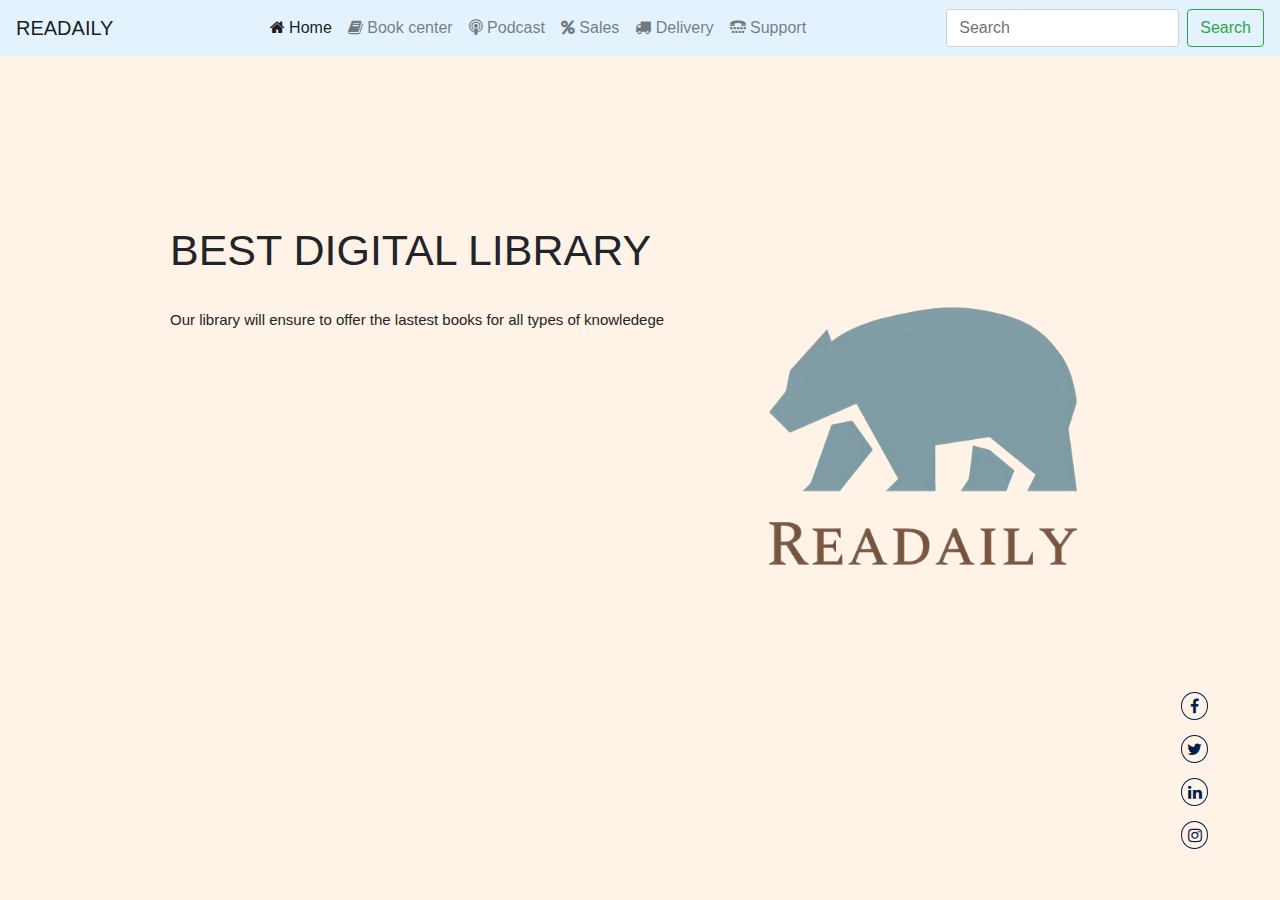
==== index.html @ 7af60c4c "first upload" ====
<html>

<head>
    <meta charset="utf-8">
    <title> Readaily </title>
    <link rel="stylesheet" href="https://maxcdn.bootstrapcdn.com/bootstrap/4.5.2/css/bootstrap.min.css">
    <link rel="stylesheet" href="https://stackpath.bootstrapcdn.com/font-awesome/4.7.0/css/font-awesome.min.css">
    <link rel="stylesheet" href="CSS/style.css">
<!--    scripts   -->
    <script src="https://ajax.googleapis.com/ajax/libs/jquery/3.5.1/jquery.min.js"></script>
    <script src="https://maxcdn.bootstrapcdn.com/bootstrap/4.5.2/js/bootstrap.min.js"></script>
    </head>
    
    <body>
    
      
        
        <nav class="navbar navbar-expand-lg navbar-light" style="background-color: #e3f2fd;">
  <a class="navbar-brand" href="index.html">READAILY</a>
  <button class="navbar-toggler" type="button" data-toggle="collapse" data-target="#navbarSupportedContent" aria-controls="navbarSupportedContent" aria-expanded="false" aria-label="Toggle navigation">
    <span class="navbar-toggler-icon"></span>
  </button>

  <div class="collapse navbar-collapse" id="navbarSupportedContent">
    <ul class="navbar-nav mx-auto">
      <li class="nav-item active">
        <a class="nav-link" href="index.html"><i class="fa fa-home"></i> Home</a>
      </li>
      <li class="nav-item">
        <a class="nav-link" href="BookCenter.html"><i class="fa fa-book"></i> Book center</a>
      </li>
      <li class="nav-item">
        <a class="nav-link" href="Podcast.html"><i class="fa fa-podcast"> </i> Podcast</a>
      </li>
      <li class="nav-item">
        <a class="nav-link" href="Sales.html"><i class="fa fa-percent"> </i> Sales</a>
      </li>
      <li class="nav-item">
        <a class="nav-link" href="Delivery.html"><i class="fa fa-truck"> </i> Delivery</a>
      </li>
      <li class="nav-item">
        <a class="nav-link" href="SupportC.html"><i class="fa fa-tty"> </i> Support</a>
      </li>
    </ul>
    <form class="form-inline my-2 my-lg-0">
      <input class="form-control mr-sm-2" type="search" placeholder="Search" aria-label="Search">
      <button class="btn btn-outline-success my-2 my-sm-0" type="submit">Search</button>
    </form>
  </div>
</nav>
    <div class="container-fluid bg-pink">
        
        <div class="banner">
            <div class="app-text">
                <h1> BEST DIGITAL LIBRARY</h1>
                <p> Our  library  will ensure to offer the lastest books for all types  of knowledege</p>
            </div>
           
        
        <div class="web-picture">
            <img src="images/websiteLogo.PNG">
           
            </div>
        </div>
        
        
        <div class="social-icons">
            <ul>
            
            
            <li><a href="https://facebook.com/" target="_blank"><i class="fa fa-facebook"></i></a></li>
            <li><a href="https://twitter.com/" target="_blank"><i class="fa fa-twitter"></i></a></li>
            <li><a href="https://www.linkedin.com/" target="_blank"><i class="fa fa-linkedin"></i></a></li>
            <li><a href="https://www.instagram.com/" target="_blank"><i class="fa fa-instagram"></i></a></li>
            
            </ul>
        
        
        </div>
             
        
        </div>
    
    
    
    
    
    
    
    
    </body>





























</html>
---- CSS/style.css ----
*{
    margin: 0;
    padding: 0;
    font-family: sans-serif;   
}


body{
    background: #fff2e6;
}

.menu ul {
  list-style-type: none;
  margin: 0;
  padding: 0;
  overflow: hidden;
  background-color: #ccf2ff;
}

.menu li {
  float: left;
}

.menu ul li {
    list-style: none;
    margin: 0 20px;
    color: #000000;
    padding: 16px;
    text-align: center;
    text-decoration: none;
    cursor: pointer;
}

.menu input[type=text] {
  float: right;
  padding: 6px;
  border: none;
  margin-top: 8px;
  margin-right: 16px;
  font-size: 17px;
}

.banner {
    width: 80%;
    height: 70%;
    top: 25%;
    left: 130px;
    position: absolute;
}
.app-text{
    width: 50%;
    float: left;  
}

.app-text h1{
   font-size: 43px;
    width: 640px;
    position: relative;
    margin-left: 40px;
}

.app-text p{
   width: 650px;
    font-size: 15px;
    margin: 30px 0 30px 40px;
    line-height: 25px;
}

.web-picture{
    width: 50%;
    float: right;
    
}

.web-picture img{
    width: 100%;
    margin-top: -20px;
    padding-left: 50px;
}


nav{
    position: sticky;
    z-index: 1000;
}



.social-icons{
    right: 72px;
    bottom: 35px;
    position: absolute;
}


.social-icons ul li {
    list-style: none;
    margin-top: 15px;
    text-align: center;
}


.social-icons ul li a{
    color:  #001f4d;
    border-radius: 50%;
    border: 1px solid #001f4d;
    padding: 5px;
    display: block;
    transition: 0.3s all;
}
.social-icons ul li a:hover{
    background: #001f4d;
    color: #fff;
}
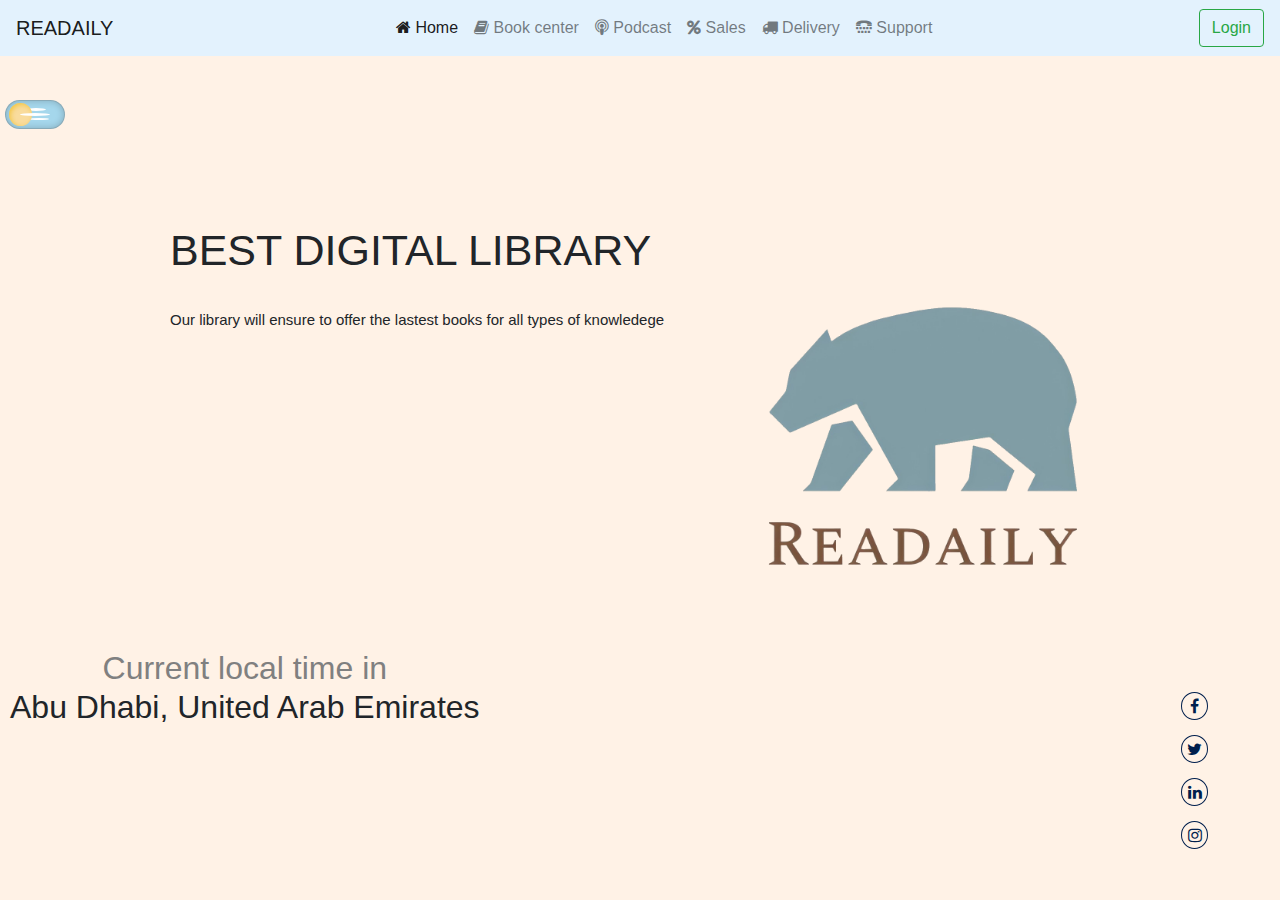
==== commit 29c1bb11: "podcast updated" ====
--- a/index.html
+++ b/index.html
@@ -9,6 +9,7 @@
 <!--    scripts   -->
     <script src="https://ajax.googleapis.com/ajax/libs/jquery/3.5.1/jquery.min.js"></script>
     <script src="https://maxcdn.bootstrapcdn.com/bootstrap/4.5.2/js/bootstrap.min.js"></script>
+    <script src="JS/app.js"></script>
     </head>
     
     <body>
@@ -43,8 +44,8 @@
       </li>
     </ul>
     <form class="form-inline my-2 my-lg-0">
-      <input class="form-control mr-sm-2" type="search" placeholder="Search" aria-label="Search">
-      <button class="btn btn-outline-success my-2 my-sm-0" type="submit">Search</button>
+        <button id="nav_login_1" type="button" class="btn btn-outline-success my-2 my-sm-0" data-toggle="modal" data-target="#login">Login</button>
+        <h4 id="nav_login_2" class="mb-0" style="display: none;text-transform: capitalize;"></h4>
     </form>
   </div>
 </nav>
@@ -62,6 +63,8 @@
            
             </div>
         </div>
+        
+        <div style="text-align:center;padding:1em 0;position: absolute;bottom: 10px;left: 10px;"> <h2><a style="text-decoration:none;" href="https://www.zeitverschiebung.net/en/city/292968"><span style="color:gray;">Current local time in</span><br />Abu Dhabi, United Arab Emirates</a></h2> <iframe src="https://www.zeitverschiebung.net/clock-widget-iframe-v2?language=en&size=large&timezone=Asia%2FDubai" width="100%" height="140" frameborder="0" seamless></iframe> </div>
         
         
         <div class="social-icons">
@@ -85,37 +88,44 @@
     
     
     
+        
+        
+        
+        <!-- Modal -->
+<div class="modal fade" id="login" tabindex="-1" role="dialog" aria-labelledby="loginLabel" aria-hidden="true">
+  <div class="modal-dialog modal-dialog-centered" role="document">
+    <div class="modal-content">
+      <div class="modal-header">
+        <h5 class="modal-title" id="loginLabel">Modal Login</h5>
+        <button type="button" class="close" data-dismiss="modal" aria-label="Close">
+          <span aria-hidden="true">&times;</span>
+        </button>
+      </div>
+      <div class="modal-body">
+        <form class=" was-validated" id="login_form">
+            
+            <div class="form-group">
+      <label for="pwd">Usernmae:</label>
+      <input type="text" placeholder="Username" class="form-control mb-3" required id="username">
+      <div class="valid-feedback">Valid.</div>
+      <div class="invalid-feedback">Please fill out this field.</div>
+    </div>
+            
+            <div class="form-group">
+      <label for="pwd">Password:</label>
+      <input type="password" class="form-control" id="pwd" placeholder="Enter password" name="pswd" required minlength="6">
+      <div class="valid-feedback">Valid.</div>
+      <div class="invalid-feedback">Please fill out this field.</div>
+    </div>
+            <div class="text-center">
+            <button class="btn btn-success mb-3" id="login_btn">Login</button></div>
+        </form>
+      </div>
+    </div>
+  </div>
+</div>
     
     
     
     </body>
-
-
-
-
-
-
-
-
-
-
-
-
-
-
-
-
-
-
-
-
-
-
-
-
-
-
-
-
-
 </html>--- a/CSS/style.css
+++ b/CSS/style.css
@@ -8,7 +8,10 @@
 body{
     background: #fff2e6;
 }
-
+a{
+    text-decoration: none !important;
+    color: inherit;
+}
 .menu ul {
   list-style-type: none;
   margin: 0;
@@ -112,3 +115,260 @@
     background: #001f4d;
     color: #fff;
 }
+
+/*dark mode*/
+
+body.dark {
+    background: #101010;
+    color: #fff;
+}
+
+body.dark nav {
+    background-color: #2d2d2d !important;
+}
+
+body.dark .jumbotron , body.dark .breadcrumb {
+    background: #8a8a8a3d !important;
+}
+
+/*dark input style*/
+
+.toggleWrapper {
+  overflow: hidden;
+  padding: 0 5px;
+position: fixed;
+top: 100px;
+left: 0px;
+}
+
+.toggleWrapper input {
+  position: absolute;
+  left: -99em;
+}
+
+.toggle {
+  cursor: pointer;
+  display: inline-block;
+  position: relative;
+  width: 60px;
+  height: 29px;
+  border: solid 1px #4B4B4B52;
+  background-color: #A5D7EC;
+  border-radius: 84px;
+  box-shadow: inset 0 0 7px rgba(0, 0, 0, .2);
+  transition: background-color 700ms cubic-bezier(0.745, 0.05, 0.55, 0.95);
+}
+
+
+
+.toggle__handler { /* toggle button*/
+  display: inline-block;
+  position: relative;
+  z-index: 1;
+  top: 2px;
+  left: 3px;
+  width: 23px;
+  height: 23px;
+  background-color: #F9DC9D; /* color sun*/
+  border-radius: 50px;
+  box-shadow: 0 2px 6px rgba(0, 0, 0, .3);
+  box-shadow: inset 0 2px 5px rgba(239, 181, 0, .6);
+  transition: all 600ms cubic-bezier(0.78, -0.75, 0.565, 1.55);
+  transform: rotate(-45deg);
+}
+  
+.toggle__handler .crater {
+  position: absolute;
+  background-color: #D2CAB8; /* color crater*/
+  border: solid 1.2px #978C7644;
+  opacity: 0;
+  transition: opacity 500ms ease-in-out;
+  border-radius: 100%;
+}
+.toggle__handler .crater--1 {
+  top: 12px;
+  left: 5px;
+  width: 1px;
+  height: 1px;
+}
+.toggle__handler .crater--2 {
+  top: 4px;
+  left: 12px;
+  width: 2.5px;
+  height: 2.5px;
+}
+.toggle__handler .crater--3 {
+  top: 12px;
+  left: 13px;
+  width: 5px;
+  height: 5px;
+}
+
+.star {
+  position: absolute;
+  background-color: #fff;
+  transition: all 300ms cubic-bezier(0.445, 0.05, 0.55, 0.95);
+  border-radius: 50%;
+}
+
+.star--1 {
+  top: 7px;
+  left: 20px;
+  z-index: 0;
+  width: 20px;
+  height: 3px;
+}
+.star--2 {
+  top: 12px;
+  left: 14px;
+  z-index: 1;
+  width: 30px;
+  height: 3px;
+}
+.star--3 {
+  top: 17px;
+  left: 23px;
+  z-index: 0;
+  width: 20px;
+  height: 2px;
+}
+.star--4 {
+  opacity: 0;
+  transition: all 300ms 0 cubic-bezier(0.445, 0.05, 0.25, 0.95);
+}
+.star--4 {
+  top: 14px;
+  left: 26px;
+  z-index: 0;
+  width: 2px;
+  height: 2px;
+  transform: translate3d(3px, 0, 0);
+}
+
+
+input:checked + .toggle {
+  background-color: #4C5F85; /*toggle BG dark (toggle checked)*/
+}
+
+input:checked + .toggle:before {
+  color: #DAE0EC; /*text ligh inactive*/
+}
+
+input:checked + .toggle:after {
+  color: #4C5F85; /*text dark active*/
+}
+
+input:checked + .toggle .toggle__handler {
+  background-color: #DCDACE; /*toggle button dark active*/
+  box-shadow: inset 0 2px 3px rgba(0, 0, 0, .4);
+  transform: translate3d(30px, 0, 0) rotate(0);
+}
+
+input:checked + .toggle .toggle__handler .crater {
+  opacity: 1;
+}
+.toggle__handler .crater--1 {
+  top: 12px;
+  left: 5px;
+  width: 1px;
+  height: 1px;
+}
+.toggle__handler .crater--2 {
+  top: 4px;
+  left: 12px;
+  width: 2.5px;
+  height: 2.5px;
+}
+input:checked + .toggle .star--1 {
+  width: 2px;
+  height: 2px;
+}
+input:checked + .toggle .star--2 {
+  width: 3px;
+  height: 3px;
+  transform: translate3d(-5px, 0, 0);
+}
+input:checked + .toggle .star--3 {
+  width: 1.5px;
+  height: 1.5px;
+  transform: translate3d(-7px, 0, 0);
+}
+
+input:checked + .toggle .star--4 {
+  opacity: 1;
+  transform: translate3d(0, 0, 0);
+}
+
+input:checked + .toggle .star--4 {
+  transition: all 300ms 200ms cubic-bezier(0.445, 0.05, 0.55, 0.95);
+}
+
+
+/*podcast*/
+
+.visually-hidden, .pcast-player button span {
+  position: absolute !important;
+  clip: rect(1px 1px 1px 1px);
+  /* IE6, IE7 */
+  clip: rect(1px, 1px, 1px, 1px);
+  padding: 0 !important;
+  border: 0 !important;
+  height: 1px !important;
+  width: 1px !important;
+  overflow: hidden;
+}
+
+/* Pcast Player */
+.pcast-player .pcast-player-controls {
+  box-sizing: border-box;
+  background: #000;
+  color: #fff;
+  font-size: 14px;
+  height: 42px;
+  overflow: hidden;
+  padding: 5px;
+}
+.pcast-player button {
+  background: #2a2a2a;
+  color: #fff;
+  border: 0;
+  border-radius: 2px;
+  padding: 5px;
+  line-height: 22px;
+  -webkit-appreance: none;
+  min-width: 32px;
+}
+.pcast-player progress {
+  height: 13px;
+  width: calc(100% - 281px);
+  -webkit-appearance: none;
+  -moz-appearance: none;
+  appearance: none;
+}
+.pcast-player progress[value]::-webkit-progress-bar {
+  background-color: #555;
+  border-radius: 0;
+  box-shadow: 0 2px 5px rgba(0, 0, 0, 0.25) inset;
+}
+.pcast-player progress[value]::-webkit-progress-value {
+  background: #fff;
+}
+.pcast-player .pcast-time {
+  display: inline-block;
+  font-size: 13px;
+  padding: 0 5px;
+  text-align: center;
+  width: 4em;
+}
+.pcast-player .pcast-speed {
+  width: 2.5em;
+}
+.pcast-player .pcast-download {
+  font-size: 12px;
+  margin-top: 0.5em;
+  display: inline-block;
+  color: black;
+}
+.pcast-player .pcast-download:hover, .pcast-player .pcast-download:focus {
+  color: #666;
+}
